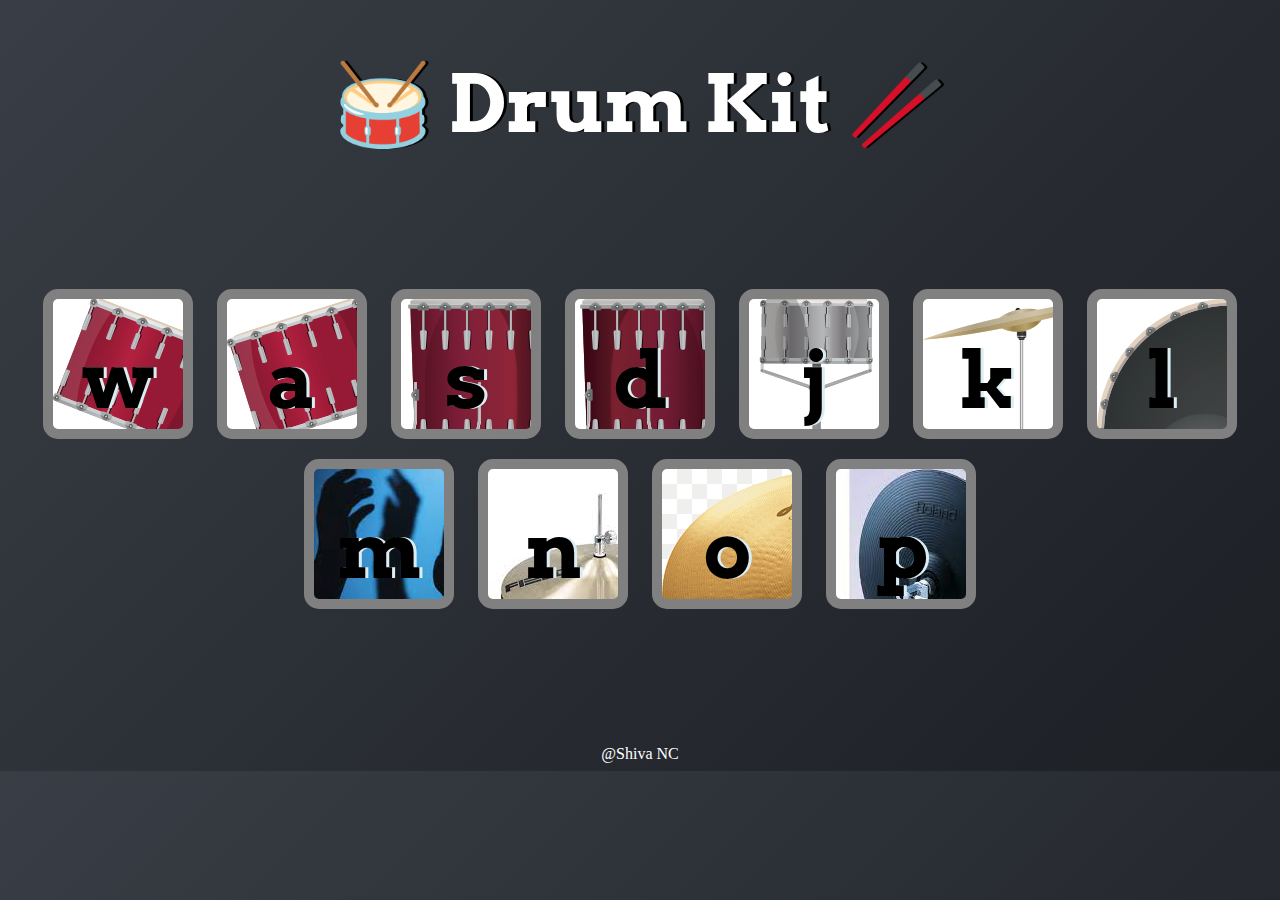
==== Beep Boop/index.html @ fc5689ea "Add files via upload" ====
<!DOCTYPE html>
<html lang="en" dir="ltr">

<head>
  <meta charset="utf-8">
  <title>Drum Kit</title>
  <link rel="stylesheet" href="styles.css">
  <link rel="icon" href="images\brahmi.png" type="image/x-icon" />
  <link href="https://fonts.googleapis.com/css?family=Arvo" rel="stylesheet">
</head>

<body>
  <h1 id="title">🥁 Drum  Kit 🥢</h1>
  <div class="set">
    <button class="w drum">w</button>
    <button class="a drum">a</button>
    <button class="s drum">s</button>
    <button class="d drum">d</button>
    <button class="j drum">j</button>
    <button class="k drum">k</button>
    <button class="l drum">l</button>
    <button class="m drum">m</button>
    <button class="n drum">n</button>
    <button class="o drum">o</button>
    <button class="p drum">p</button>
  </div>


<script src="index.js" charset="utf-8"></script>

<footer>
  <a href="https://github.com/ShivaNagachander">@Shiva NC</a>
 </footer>
</body>
</html>
---- Beep Boop/styles.css ----
body {
  text-align: center;
  background: linear-gradient(135deg, #393E46, #1C1F24);
}

h1 {
  font-size: 5rem;
  color: white;
  font-family: "Arvo", cursive;
  text-shadow: 3px 0 black;
}
h1:hover {
  transform: scale(1.1);
  transition: transform 0.3s ease;
}
footer {
  color: #DBEDF3;
  font-family: sans-serif;
}

.w {
  background-image: url("images/tom1.png");
}

.a {
  background-image: url("images/tom2.png");
}

.s {
  background-image: url("images/tom3.png");
}

.d {
  background-image: url("images/tom4.png");
}

.j {
  background-image: url("images/snare.png");
}

.k {
  background-image: url("images/crash.png");
}

.l {
  background-image: url("images/kick.png");
}

.m {
  background-image: url("images/images.jpg");
}
.n {
  background-image: url("images/download.jpg");
}
.o {
  background-image: url("images/ride.png");
}
.p {
  background-image: url("images/open.jpg");
}
.set {
  margin: 10% auto;
}

.pressed {
  box-shadow: 0 3px 4px 0 #DBEDF3;
  opacity: 0.5;
}

.red {
  color: red;
}

.drum {
  outline: none;
  border: 10px solid grey;
  font-size: 5rem;
  font-family: 'Arvo', cursive;
  line-height: 2;
  font-weight: 900;
  color: black;
  text-shadow: 3px 0 #DBEDF3;
  border-radius: 15px;
  display: inline-block;
  width: 150px;
  height: 150px;
  text-align: center;
  margin: 10px;
  background-color: white;
}

a {
  text-decoration: none;
  color: white;
  text-align: center;
  font-family: 'Indie Flower', cursive;
}

a:hover {
  color: yellowgreen;
}
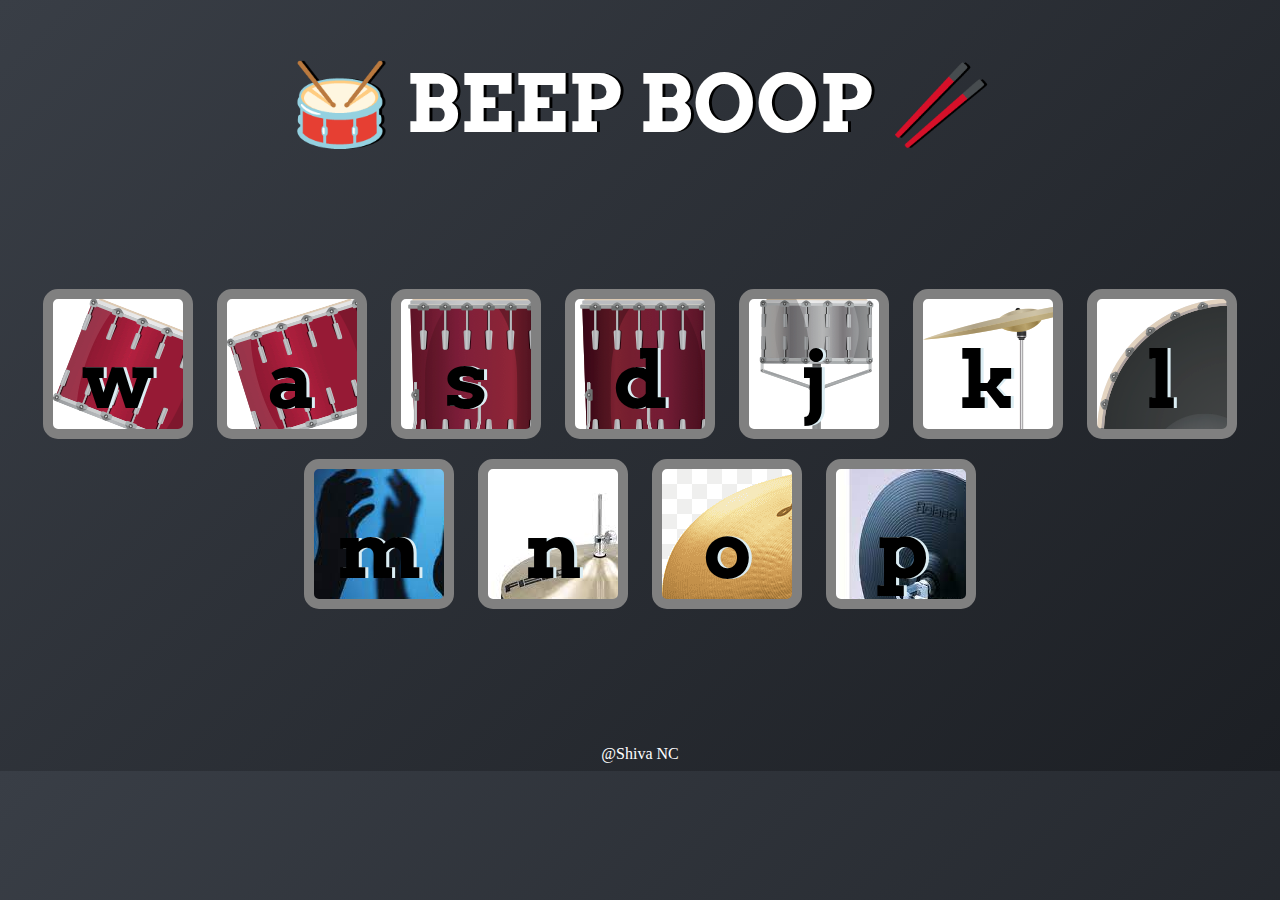
==== commit 01125b2f: "Update index.html" ====
--- a/Beep Boop/index.html
+++ b/Beep Boop/index.html
@@ -3,14 +3,14 @@
 
 <head>
   <meta charset="utf-8">
-  <title>Drum Kit</title>
+  <title>BEEP BOOP | NC </title>
   <link rel="stylesheet" href="styles.css">
   <link rel="icon" href="images\brahmi.png" type="image/x-icon" />
   <link href="https://fonts.googleapis.com/css?family=Arvo" rel="stylesheet">
 </head>
 
 <body>
-  <h1 id="title">🥁 Drum  Kit 🥢</h1>
+  <h1 id="title">🥁 BEEP BOOP 🥢</h1>
   <div class="set">
     <button class="w drum">w</button>
     <button class="a drum">a</button>
